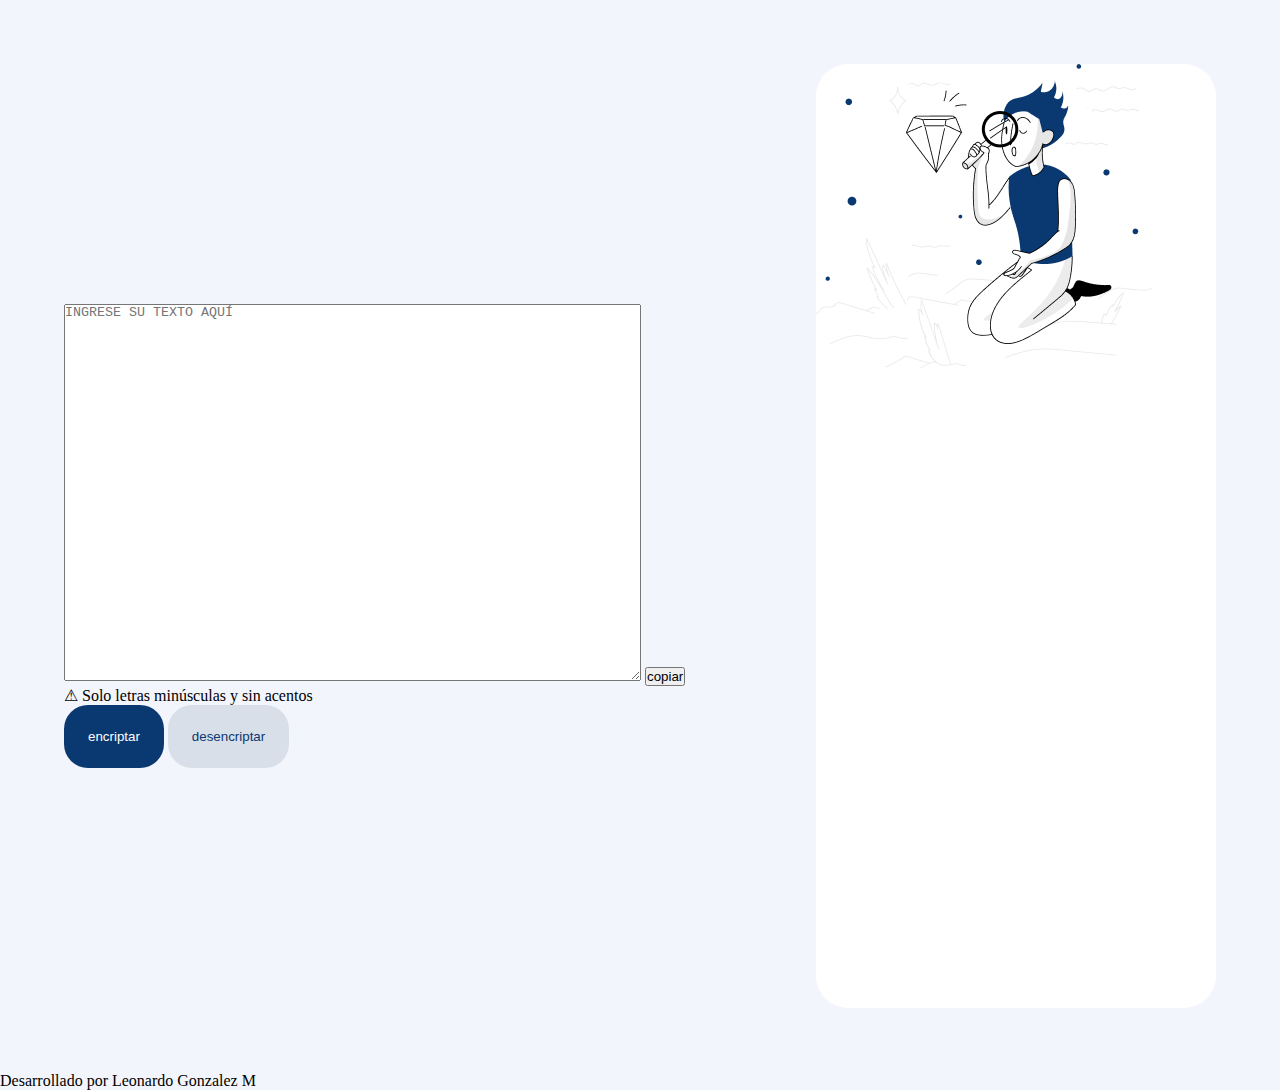
==== index.html @ bc0a764f "ajuste de seccion 2, resultados, css" ====
<!DOCTYPE html>
<html lang="es">
<head>
    <meta charset="UTF-8">
    <meta name="viewport" content="width=device-width, initial-scale=1.0">
    <title>Prueba Leonardo</title>
    <link rel="stylesheet" href="css.css">
</head>
<header></header>
<body>
    <main class="main">
        <div>
            <textarea name="ingreso" placeholder="INGRESE SU TEXTO AQUÍ" cols="70" rows="25"></textarea>
            <button class="copiar"> copiar</button>
            <p>&#9888 Solo letras minúsculas y sin acentos</p>

            <button class="encriptar"> encriptar</button>
            <button class="desencriptar"> desencriptar</button>
        </div>
        <div class="rectangulo">
            <div class="mensaje_respuesta">
                <img src="images/monolupa.png" alt="monolupa">
            </div>
        </div>
       
    </main>
<script>

</script>
</body>
<footer>Desarrollado por Leonardo Gonzalez M</footer>
</html>
---- css.css ----
*{
    padding: 0;
    margin: 0;

}

:root {
    --background-color: #F3F5FC;
    --button1-color: #0A3871; 
    --button2-color: #D8DFE8; 
    --font-family: 'inter';
}

body {
  
    background-color: var(--background-color);
    font-family: var(--font-family);
}

.main{
    display: flex;
    
    align-items: center;
    justify-content: space-between;
    margin: 5%;
}

.botones{
    display: flex;
    gap: 24px;
    display: flex;
}

button.encriptar{
    background-color:var(--button1-color);
    border: none;
    border-radius: 24px;
    color: #ffffff;
    gap: 8px;
    padding: 24px;
    width: fixed 328px;

}
button.desencriptar{
    background-color:var(--button2-color);
    border: none;
    border-radius: 24px;
    color: #0A3871;
    gap: 8px;
    padding: 24px;
    width: fixed 328px;
}
.rectangulo {
    background-color: #ffffff;     /* Color de fondo del rectángulo */
    border-radius: 32px;
    top: 40px;
    width: 400px;
    height: 944px;
    left: 1000px;
    gap: 0px;
}
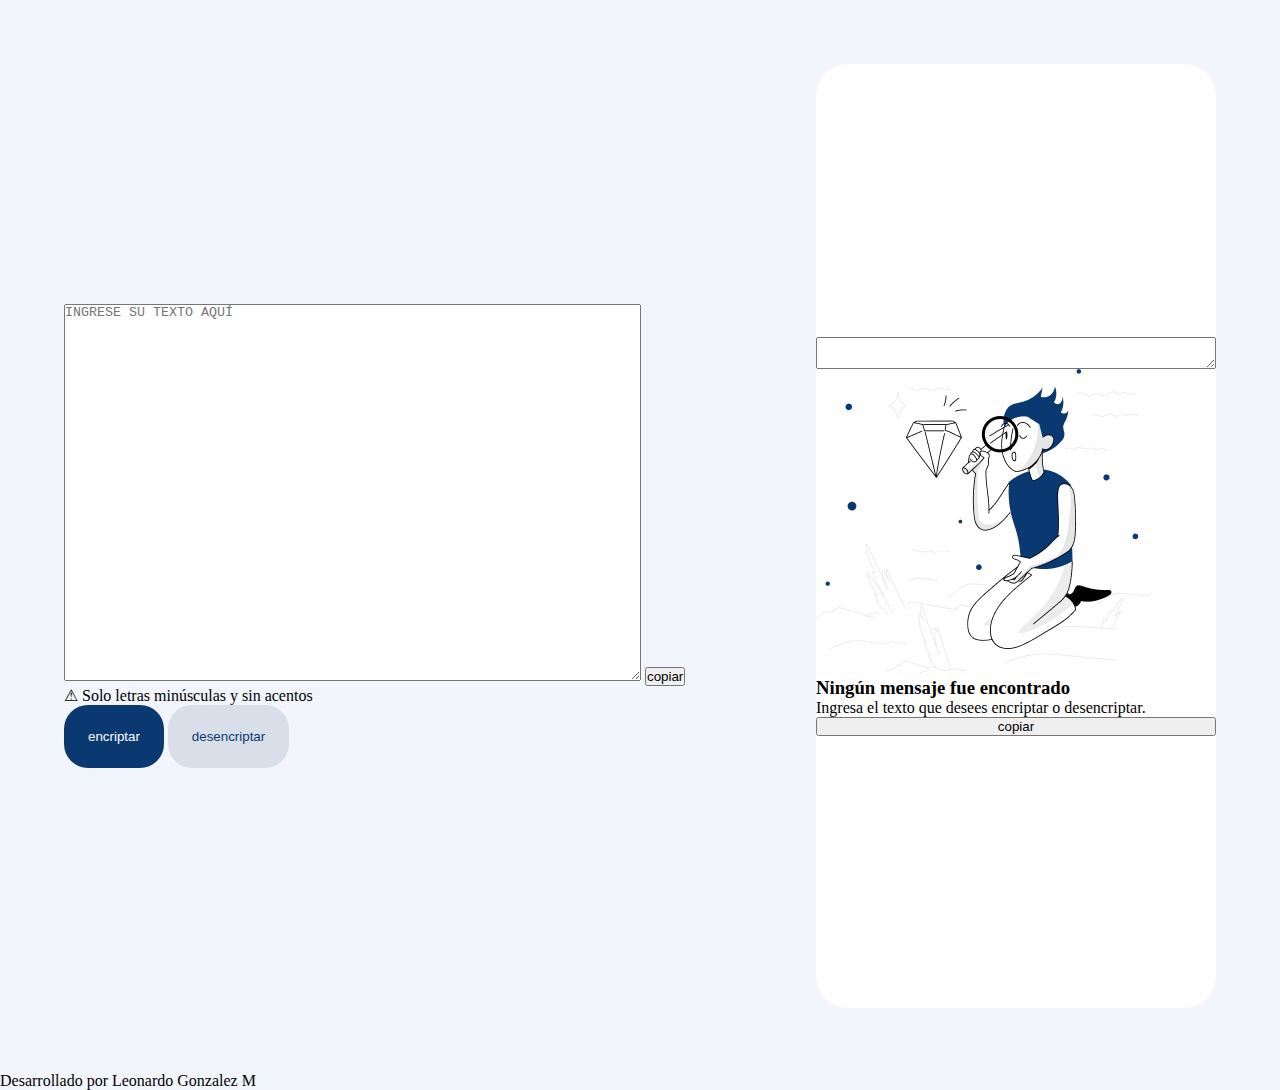
==== commit 82e4a69c: "mejoras" ====
--- a/index.html
+++ b/index.html
@@ -18,9 +18,19 @@
             <button class="desencriptar"> desencriptar</button>
         </div>
         <div class="rectangulo">
-            <div class="mensaje_respuesta">
+            <div class="texto_respuesta">
+                <textarea name="txt_respuesta"></textarea>
+            </div>
+            <div class="muñeco">
                 <img src="images/monolupa.png" alt="monolupa">
             </div>
+            <div class="respuesta1">
+                <h3>Ningún mensaje fue encontrado</h3>
+            </div>
+            <div class="respuesta2">
+                <p>Ingresa el texto que desees encriptar o desencriptar.</p>
+            </div>
+            <button class="copiar"> copiar</button>
         </div>
        
     </main>
--- a/css.css
+++ b/css.css
@@ -28,7 +28,7 @@
 .botones{
     display: flex;
     gap: 24px;
-    display: flex;
+   
 }
 
 button.encriptar{
@@ -51,6 +51,9 @@
     width: fixed 328px;
 }
 .rectangulo {
+    display: flex;
+    flex-direction: column;
+    justify-content: center;
     background-color: #ffffff;     /* Color de fondo del rectángulo */
     border-radius: 32px;
     top: 40px;
@@ -59,4 +62,9 @@
     left: 1000px;
     gap: 0px;
 }
+.texto_respuesta{
+    display: flex;
+    flex-direction: column;
+    justify-content: center;
+}
 
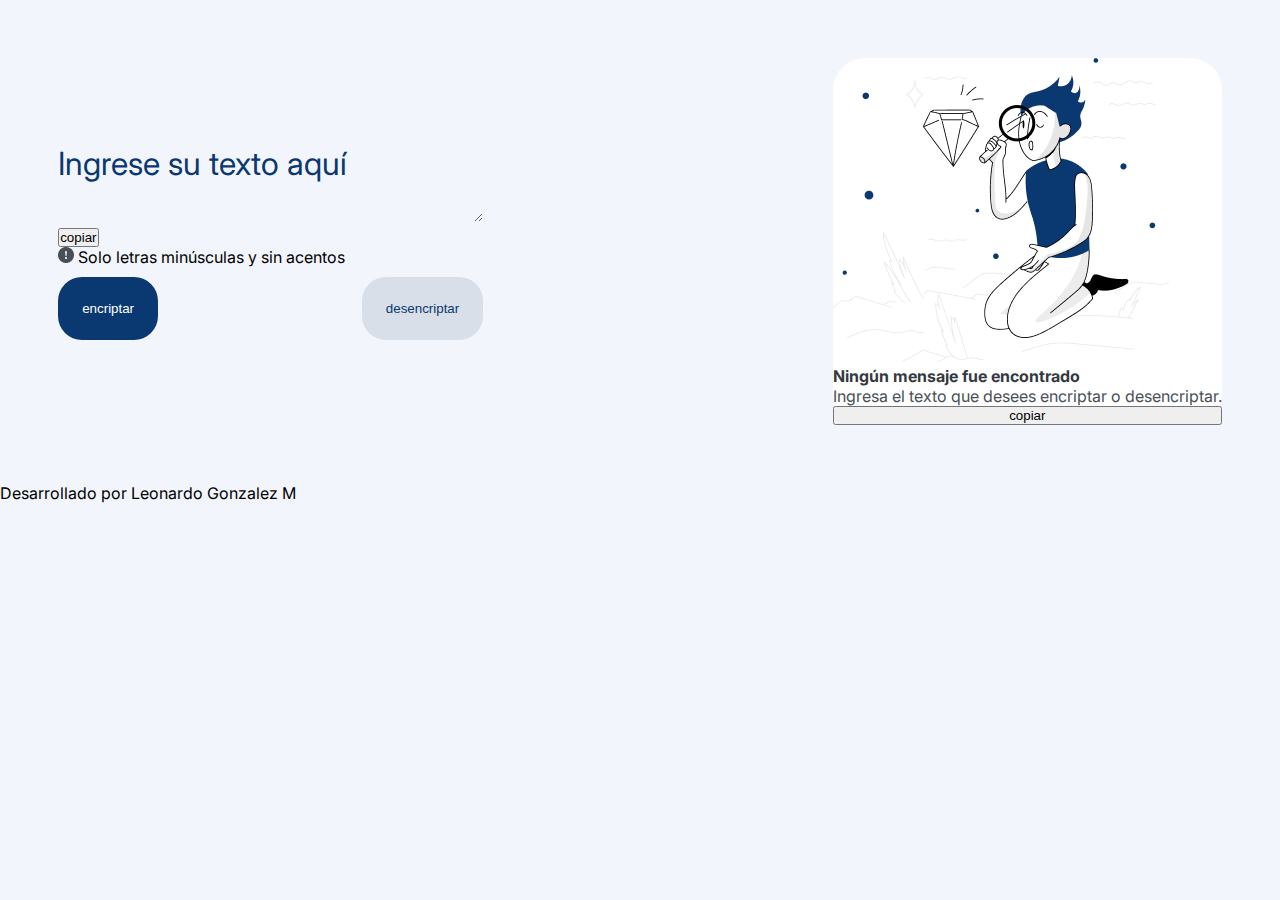
==== commit 920eff65: "ajustes" ====
--- a/index.html
+++ b/index.html
@@ -5,37 +5,47 @@
     <meta name="viewport" content="width=device-width, initial-scale=1.0">
     <title>Prueba Leonardo</title>
     <link rel="stylesheet" href="css.css">
+    <style>
+        @import url('https://fonts.googleapis.com/css2?family=Inter:ital,opsz,wght@0,14..32,100..900;1,14..32,100..900&family=Krona+One&family=Montserrat:ital,wght@0,100..900;1,100..900&display=swap');
+    </style>
 </head>
 <header></header>
 <body>
     <main class="main">
-        <div>
-            <textarea name="ingreso" placeholder="INGRESE SU TEXTO AQUÍ" cols="70" rows="25"></textarea>
+        <div class="area_ingreso">
+            <div>
+                <textarea class="texto_ingreso" name="ingreso" placeholder="Ingrese su texto aquí" ></textarea>
+            </div>
+            <div>
             <button class="copiar"> copiar</button>
-            <p>&#9888 Solo letras minúsculas y sin acentos</p>
-
-            <button class="encriptar"> encriptar</button>
-            <button class="desencriptar"> desencriptar</button>
+            </div>
+            <div> 
+                <p><img src="assets/alerta.png" alt=""> Solo letras minúsculas y sin acentos</p>
+            </div>
+                           
+            <div class="botones">
+                <button class="encriptar"> encriptar</button>
+                <button class="desencriptar"> desencriptar</button>
+            </div>
         </div>
         <div class="rectangulo">
             <div class="texto_respuesta">
-                <textarea name="txt_respuesta"></textarea>
+                <textarea name="txt_respuesta" hidden></textarea>
             </div>
             <div class="muñeco">
                 <img src="images/monolupa.png" alt="monolupa">
             </div>
-            <div class="respuesta1">
-                <h3>Ningún mensaje fue encontrado</h3>
+            <div class="mensaje1">
+                <p>Ningún mensaje fue encontrado</p>
             </div>
-            <div class="respuesta2">
+            <div class="mensaje2">
                 <p>Ingresa el texto que desees encriptar o desencriptar.</p>
             </div>
             <button class="copiar"> copiar</button>
         </div>
        
     </main>
-<script>
-
+<script source="js.js">
 </script>
 </body>
 <footer>Desarrollado por Leonardo Gonzalez M</footer>
--- a/css.css
+++ b/css.css
@@ -4,11 +4,13 @@
 
 }
 
+
+
 :root {
     --background-color: #F3F5FC;
     --button1-color: #0A3871; 
     --button2-color: #D8DFE8; 
-    --font-family: 'inter';
+    --font-family: "Inter", sans-serif;
 }
 
 body {
@@ -19,16 +21,17 @@
 
 .main{
     display: flex;
-    
     align-items: center;
     justify-content: space-between;
-    margin: 5%;
+    margin: 5cap;
 }
 
 .botones{
     display: flex;
+    align-items: center;
     gap: 24px;
-   
+    margin-top: 10px;
+    justify-content: space-between;
 }
 
 button.encriptar{
@@ -57,8 +60,8 @@
     background-color: #ffffff;     /* Color de fondo del rectángulo */
     border-radius: 32px;
     top: 40px;
-    width: 400px;
-    height: 944px;
+    width: auto;
+    height: auto;
     left: 1000px;
     gap: 0px;
 }
@@ -67,4 +70,35 @@
     flex-direction: column;
     justify-content: center;
 }
-
+.area_ingreso{
+    display: flex;
+    flex-direction: column;
+    justify-content: center;
+}
+.mensaje1{
+    font: var(--font-family);
+    font-weight: 700;
+    size: 24px;
+    color: #343A40;
+    }
+.mensaje2{
+    font: var(--font-family);
+    font-weight: 400;
+    font-optical-sizing: 24px;
+        color: #495057;
+}
+.texto_ingreso{
+    font-family: var(--font-family);
+    font-weight: 400;
+    font-size: 32px;
+    color: #0A3871;
+    background-color:var(--background-color);
+    border: none; /* Elimina el borde */
+    outline: none; /* Opcional: elimina el borde que aparece al hacer clic */   
+    }
+    .texto_ingreso::placeholder {
+        color: #0A3871; /* Mismo color que el texto */
+        opacity: 1; /* Asegura que el color se vea claramente */
+    }
+    
+    
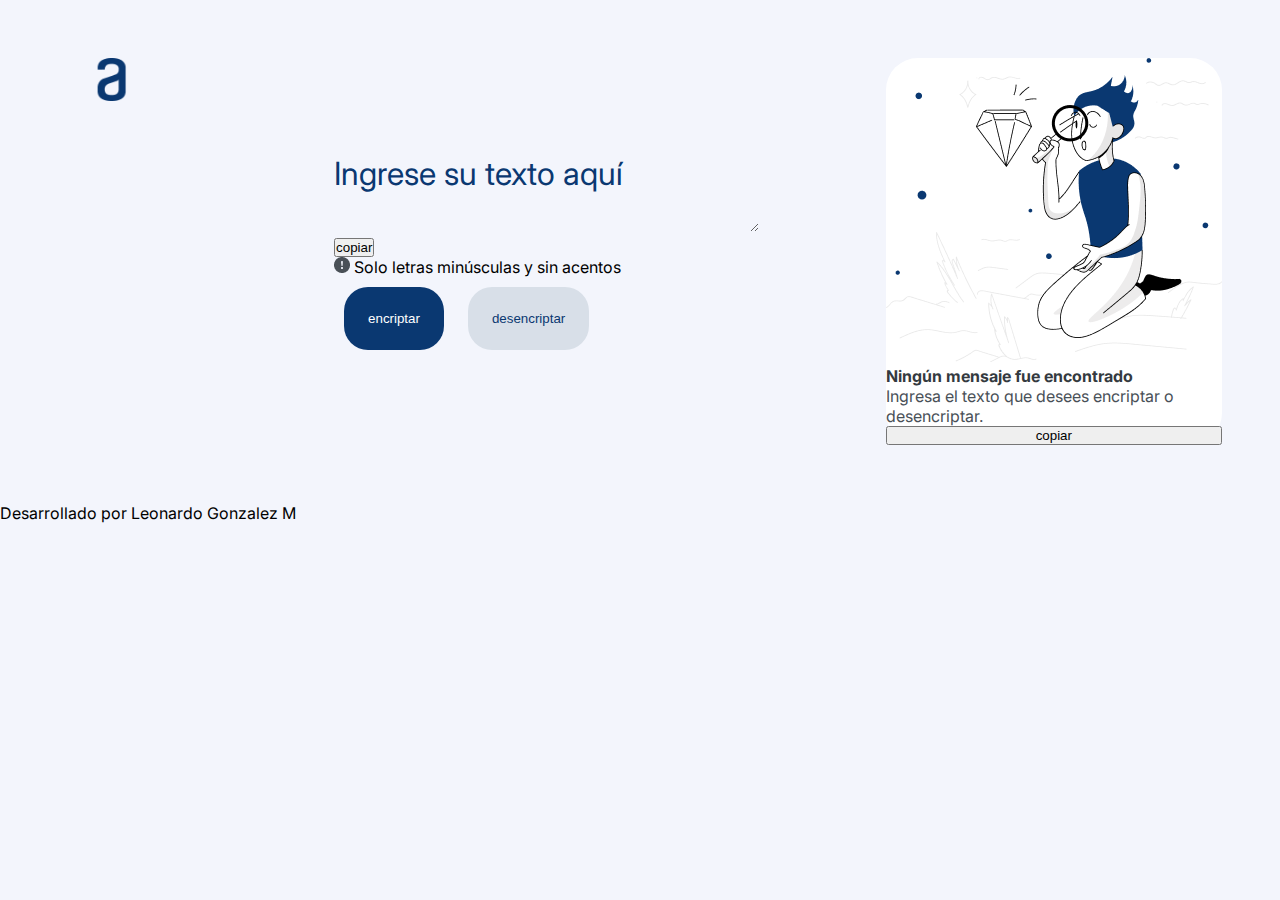
==== commit c7f07ae0: "ajustes" ====
--- a/index.html
+++ b/index.html
@@ -12,6 +12,11 @@
 <header></header>
 <body>
     <main class="main">
+        <div class="logo_seccion">
+             <div> 
+                <img class="logoAlura" src="images/logoAlura.png" alt="logo Alura">
+             </div>
+         </div>
         <div class="area_ingreso">
             <div>
                 <textarea class="texto_ingreso" name="ingreso" placeholder="Ingrese su texto aquí" ></textarea>
@@ -20,7 +25,7 @@
             <button class="copiar"> copiar</button>
             </div>
             <div> 
-                <p><img src="assets/alerta.png" alt=""> Solo letras minúsculas y sin acentos</p>
+                <p><img src="assets/alerta.png" alt="alerta"> Solo letras minúsculas y sin acentos</p>
             </div>
                            
             <div class="botones">
--- a/css.css
+++ b/css.css
@@ -21,17 +21,31 @@
 
 .main{
     display: flex;
-    align-items: center;
     justify-content: space-between;
     margin: 5cap;
 }
+.logo_seccion {
+    display: flex;
+    flex:1 ;
+    align-items: flex-start; /* Asegura que el contenido esté alineado en la parte superior */
+  
+}
+.logoAlura {
+    width: 45%;
+}
 
+.area_ingreso{
+    display: flex;
+    flex:2 ;
+}
 .botones{
     display: flex;
     align-items: center;
     gap: 24px;
     margin-top: 10px;
-    justify-content: space-between;
+    margin-left: 10px;
+    margin-right: 200px;
+
 }
 
 button.encriptar{
@@ -55,6 +69,7 @@
 }
 .rectangulo {
     display: flex;
+    flex:1;
     flex-direction: column;
     justify-content: center;
     background-color: #ffffff;     /* Color de fondo del rectángulo */
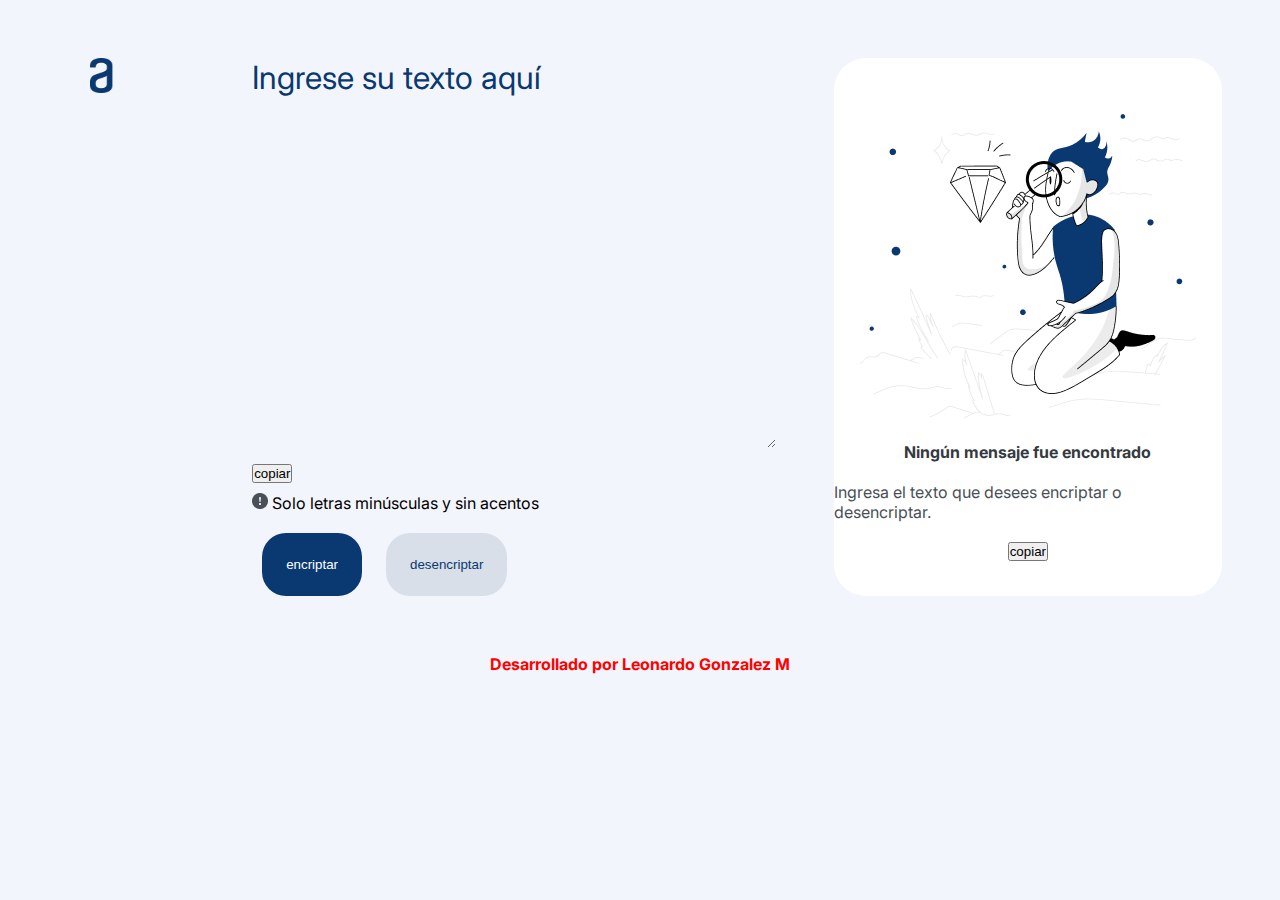
==== commit 714e726a: "ajustes css" ====
--- a/index.html
+++ b/index.html
@@ -19,7 +19,7 @@
          </div>
         <div class="area_ingreso">
             <div>
-                <textarea class="texto_ingreso" name="ingreso" placeholder="Ingrese su texto aquí" ></textarea>
+                <textarea class="texto_ingreso" name="ingreso" placeholder="Ingrese su texto aquí" rows="10" cols="20"></textarea>
             </div>
             <div>
             <button class="copiar"> copiar</button>
@@ -38,7 +38,7 @@
                 <textarea name="txt_respuesta" hidden></textarea>
             </div>
             <div class="muñeco">
-                <img src="images/monolupa.png" alt="monolupa">
+                <img class="muneco" src="images/monolupa.png" alt="monolupa">
             </div>
             <div class="mensaje1">
                 <p>Ningún mensaje fue encontrado</p>
@@ -53,5 +53,5 @@
 <script source="js.js">
 </script>
 </body>
-<footer>Desarrollado por Leonardo Gonzalez M</footer>
+<footer class="footer">Desarrollado por Leonardo Gonzalez M</footer>
 </html>--- a/css.css
+++ b/css.css
@@ -3,8 +3,6 @@
     margin: 0;
 
 }
-
-
 
 :root {
     --background-color: #F3F5FC;
@@ -24,52 +22,78 @@
     justify-content: space-between;
     margin: 5cap;
 }
+/* SECCION 1*/
 .logo_seccion {
     display: flex;
     flex:1 ;
-    align-items: flex-start; /* Asegura que el contenido esté alineado en la parte superior */
+    align-items: flex-start; 
   
 }
-.logoAlura {
-    width: 45%;
+    .logoAlura {
+        width: 45%;
+    }
+
+/* SECCION 2 */
+.area_ingreso {
+    display: flex;
+    flex: 3;
+    flex-direction: column;
+    justify-content: center;
+    gap: 10px;
 }
 
-.area_ingreso{
-    display: flex;
-    flex:2 ;
-}
-.botones{
-    display: flex;
-    align-items: center;
-    gap: 24px;
-    margin-top: 10px;
-    margin-left: 10px;
-    margin-right: 200px;
+    .texto_ingreso {
+        font-family: var(--font-family);
+        font-weight: 400;
+        font-size: 32px;
+        color: #0A3871;
+        background-color: var(--background-color);
+        border: none; /* Elimina el borde */
+        outline: none; /* Opcional: elimina el borde que aparece al hacer clic */
+        width: 90%;
+        align-items: center;
+        justify-content: center;
+        
+    }
+       
+        .texto_ingreso::placeholder {
+            color: #0A3871; /* Mismo color que el texto */
+            opacity: 1; /* Asegura que el color se vea claramente */
+        }
+        .botones{
+            display: flex;
+            align-items: center;
+            gap: 24px;
+            margin-top: 10px;
+            margin-left: 10px;
+            margin-right: 200px;
+        
+        }
+        
+        button.encriptar{
+            background-color:var(--button1-color);
+            border: none;
+            border-radius: 24px;
+            color: #ffffff;
+            gap: 8px;
+            padding: 24px;
+            width: fixed 328px;
+        
+        }
+        button.desencriptar{
+            background-color:var(--button2-color);
+            border: none;
+            border-radius: 24px;
+            color: #0A3871;
+            gap: 8px;
+            padding: 24px;
+            width: fixed 328px;
+        }
 
-}
-
-button.encriptar{
-    background-color:var(--button1-color);
-    border: none;
-    border-radius: 24px;
-    color: #ffffff;
-    gap: 8px;
-    padding: 24px;
-    width: fixed 328px;
-
-}
-button.desencriptar{
-    background-color:var(--button2-color);
-    border: none;
-    border-radius: 24px;
-    color: #0A3871;
-    gap: 8px;
-    padding: 24px;
-    width: fixed 328px;
-}
+/* SECCION 3*/
 .rectangulo {
     display: flex;
-    flex:1;
+    flex:2;
     flex-direction: column;
     justify-content: center;
     background-color: #ffffff;     /* Color de fondo del rectángulo */
@@ -78,42 +102,38 @@
     width: auto;
     height: auto;
     left: 1000px;
-    gap: 0px;
-}
-.texto_respuesta{
-    display: flex;
-    flex-direction: column;
+    gap: 20px;
+    align-items: center;
     justify-content: center;
 }
-.area_ingreso{
+
+    .muneco{
+  
+        width: 100%;
+    
+    }
+    .mensaje1{
+        font: var(--font-family);
+        font-weight: 700;
+        size: 24px;
+        color: #343A40;
+    
+    }
+    .mensaje2{
+        font: var(--font-family);
+        font-weight: 400;
+        font-optical-sizing: 24px;
+            color: #495057;
+
+    }
+
+.footer{
+    background-color: var(--background-color);
+    font-family: var(--font-family);
     display: flex;
-    flex-direction: column;
+    align-items: center;
     justify-content: center;
-}
-.mensaje1{
-    font: var(--font-family);
+    color: red;
     font-weight: 700;
-    size: 24px;
-    color: #343A40;
-    }
-.mensaje2{
-    font: var(--font-family);
-    font-weight: 400;
-    font-optical-sizing: 24px;
-        color: #495057;
-}
-.texto_ingreso{
-    font-family: var(--font-family);
-    font-weight: 400;
-    font-size: 32px;
-    color: #0A3871;
-    background-color:var(--background-color);
-    border: none; /* Elimina el borde */
-    outline: none; /* Opcional: elimina el borde que aparece al hacer clic */   
-    }
-    .texto_ingreso::placeholder {
-        color: #0A3871; /* Mismo color que el texto */
-        opacity: 1; /* Asegura que el color se vea claramente */
-    }
     
-    
+}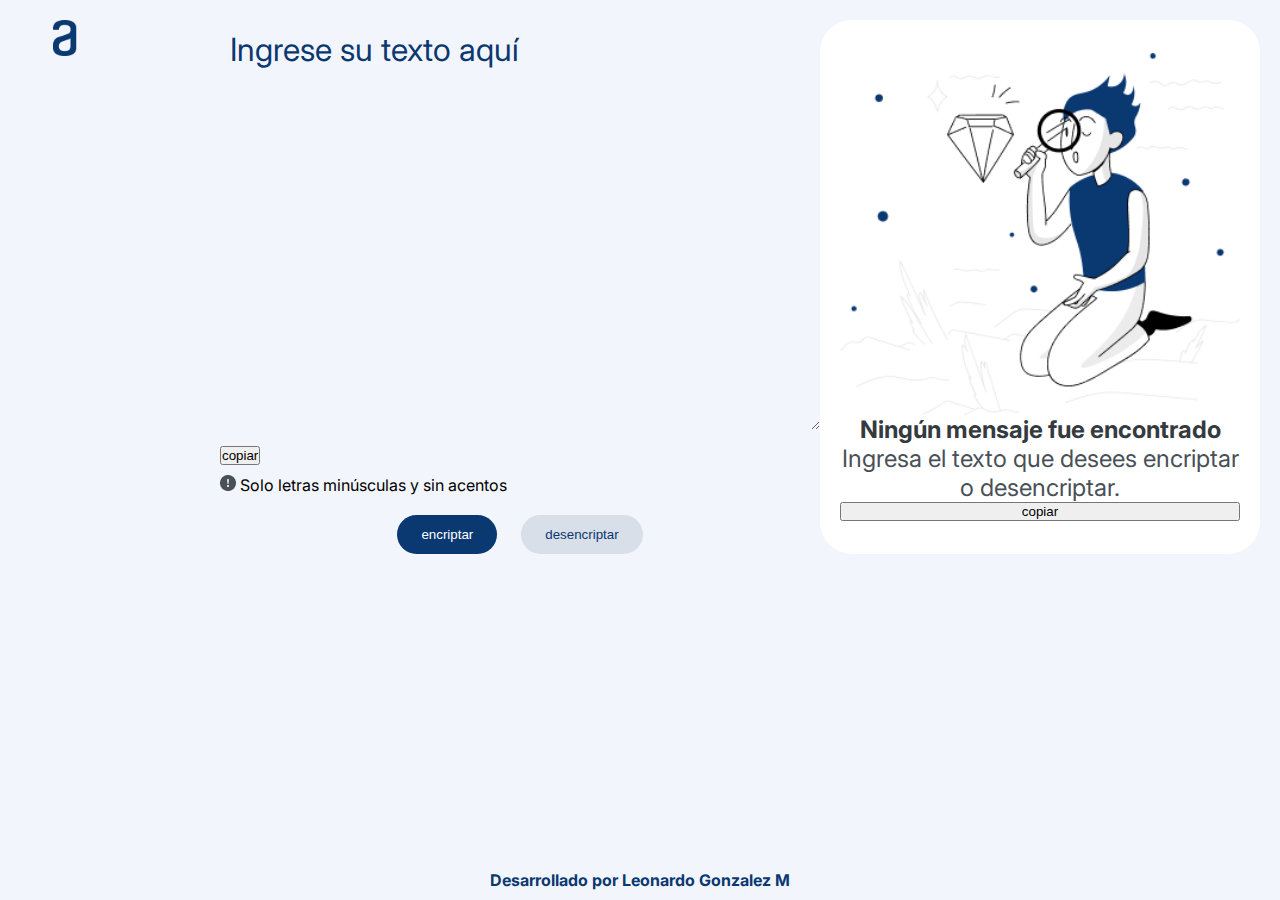
==== commit e43483a6: "ultimos ajustes css" ====
--- a/index.html
+++ b/index.html
@@ -50,8 +50,7 @@
         </div>
        
     </main>
-<script source="js.js">
-</script>
+    <script src="js.js"></script>
 </body>
 <footer class="footer">Desarrollado por Leonardo Gonzalez M</footer>
 </html>--- a/css.css
+++ b/css.css
@@ -1,7 +1,7 @@
-*{
+* {
     padding: 0;
     margin: 0;
-
+    box-sizing: border-box;
 }
 
 :root {
@@ -12,26 +12,26 @@
 }
 
 body {
-  
     background-color: var(--background-color);
     font-family: var(--font-family);
 }
 
-.main{
+main {
     display: flex;
     justify-content: space-between;
-    margin: 5cap;
+    margin: 20px; /* Ajustado de 5cap a 20px para asegurar que haya un margen visible */
 }
-/* SECCION 1*/
+
+/* SECCION 1 */
 .logo_seccion {
     display: flex;
-    flex:1 ;
+    flex: 1;
     align-items: flex-start; 
-  
 }
-    .logoAlura {
-        width: 45%;
-    }
+
+.logoAlura {
+    width: 45%;
+}
 
 /* SECCION 2 */
 .area_ingreso {
@@ -42,98 +42,96 @@
     gap: 10px;
 }
 
-    .texto_ingreso {
-        font-family: var(--font-family);
-        font-weight: 400;
-        font-size: 32px;
-        color: #0A3871;
-        background-color: var(--background-color);
-        border: none; /* Elimina el borde */
-        outline: none; /* Opcional: elimina el borde que aparece al hacer clic */
-        width: 90%;
-        align-items: center;
-        justify-content: center;
-        
-    }
-       
-        .texto_ingreso::placeholder {
-            color: #0A3871; /* Mismo color que el texto */
-            opacity: 1; /* Asegura que el color se vea claramente */
-        }
-        .botones{
-            display: flex;
-            align-items: center;
-            gap: 24px;
-            margin-top: 10px;
-            margin-left: 10px;
-            margin-right: 200px;
-        
-        }
-        
-        button.encriptar{
-            background-color:var(--button1-color);
-            border: none;
-            border-radius: 24px;
-            color: #ffffff;
-            gap: 8px;
-            padding: 24px;
-            width: fixed 328px;
-        
-        }
-        button.desencriptar{
-            background-color:var(--button2-color);
-            border: none;
-            border-radius: 24px;
-            color: #0A3871;
-            gap: 8px;
-            padding: 24px;
-            width: fixed 328px;
-        }
+.texto_ingreso {
+    font-family: var(--font-family);
+    font-weight: 400;
+    font-size: 32px;
+    color: #0A3871;
+    background-color: var(--background-color);
+    border: none;
+    outline: none;
+    width: 100%; /* Cambiado de 90% a 100% para ajustar al ancho del contenedor */
+    padding: 10px; /* Añadido padding para mejor apariencia del textarea */
+}
 
-/* SECCION 3*/
+.texto_ingreso::placeholder {
+    color: #0A3871;
+    opacity: 1;
+}
+
+.botones {
+    display: flex;
+    align-items: center;
+    gap: 24px;
+    margin-top: 10px;
+    justify-content: center; /* Centra los botones horizontalmente */
+}
+
+button.encriptar, button.desencriptar {
+    border: none;
+    border-radius: 24px;
+    color: #ffffff;
+    gap: 8px;
+    padding: 12px 24px; /* Ajustado el padding para mejor apariencia */
+    cursor: pointer;
+}
+
+button.encriptar {
+    background-color: var(--button1-color);
+}
+
+button.desencriptar {
+    background-color: var(--button2-color);
+    color: #0A3871; /* Texto en color específico para desencriptar */
+}
+
+/* SECCION 3 */
 .rectangulo {
     display: flex;
-    flex:2;
+    flex: 2;
     flex-direction: column;
     justify-content: center;
-    background-color: #ffffff;     /* Color de fondo del rectángulo */
+    background-color: #ffffff;
     border-radius: 32px;
-    top: 40px;
-    width: auto;
-    height: auto;
-    left: 1000px;
-    gap: 20px;
-    align-items: center;
-    justify-content: center;
+    padding: 20px; /* Añadido padding para espacio interior */
+    width: 100%; /* Ajustado para que ocupe todo el ancho disponible */
+    max-width: 600px; /* Añadido max-width para limitar el tamaño máximo */
+    margin: 0 auto; /* Centrando el rectángulo */
 }
 
-    .muneco{
-  
-        width: 100%;
-    
-    }
-    .mensaje1{
-        font: var(--font-family);
-        font-weight: 700;
-        size: 24px;
-        color: #343A40;
-    
-    }
-    .mensaje2{
-        font: var(--font-family);
-        font-weight: 400;
-        font-optical-sizing: 24px;
-            color: #495057;
+.muneco {
+    width: 100%;
+    display: flex;
+    justify-content: center; /* Centra la imagen horizontalmente */
+}
 
-    }
+.mensaje1, .mensaje2 {
+    font-family: var(--font-family);
+    text-align: center; /* Centra el texto dentro de los contenedores */
+}
 
-.footer{
+.mensaje1 {
+    font-weight: 700;
+    font-size: 24px;
+    color: #343A40;
+}
+
+.mensaje2 {
+    font-weight: 400;
+    font-size: 24px; /* Ajustado para consistencia */
+    color: #495057;
+}
+
+.footer {
     background-color: var(--background-color);
     font-family: var(--font-family);
     display: flex;
     align-items: center;
     justify-content: center;
-    color: red;
+    color: #0A3871; /* Ajustado para consistencia con el tema */
     font-weight: 700;
-    
-}+    padding: 10px; /* Añadido padding para mejorar el espaciado */
+    position: fixed;
+    width: 100%;
+    bottom: 0;
+}
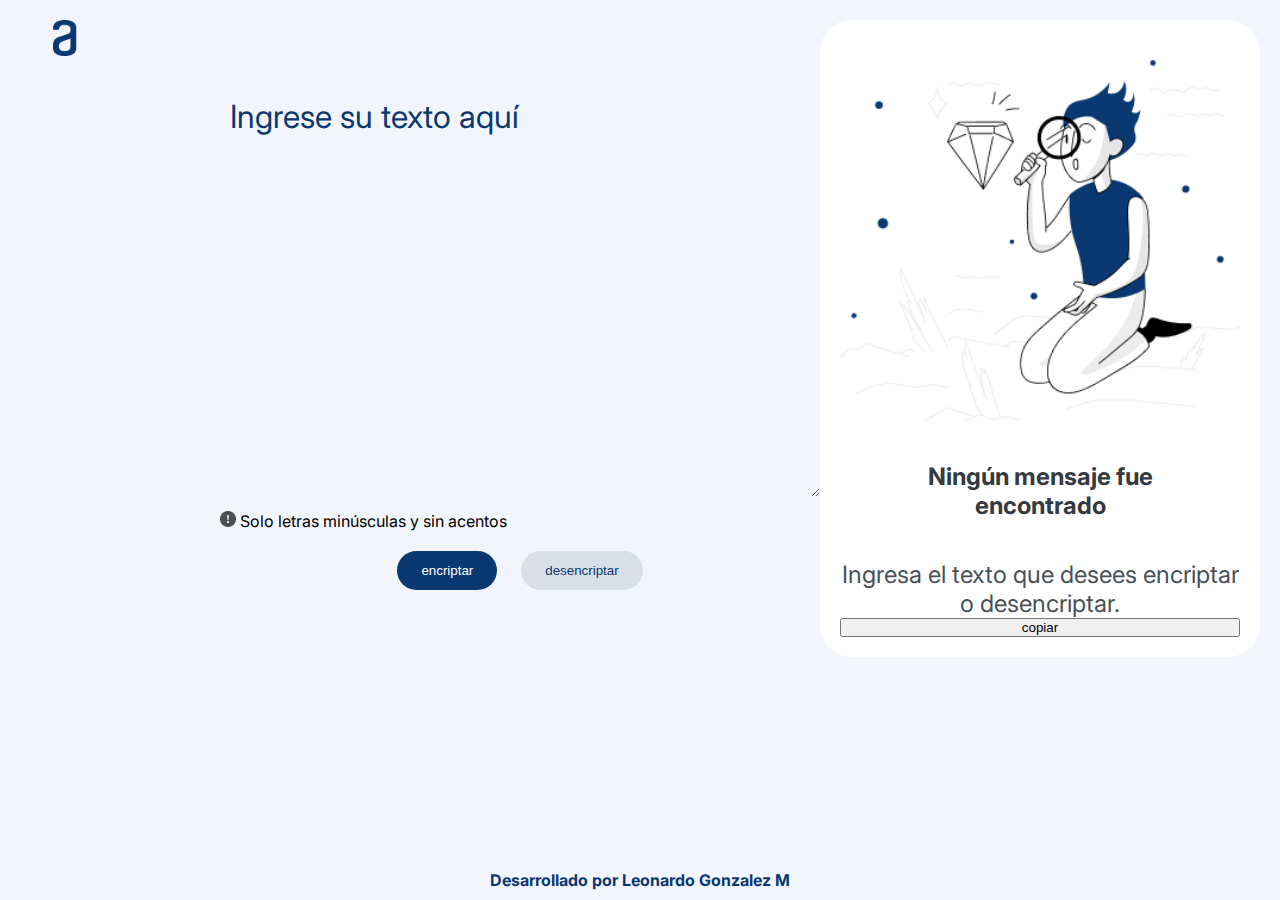
==== commit a0b1ec61: "se hace js" ====
--- a/index.html
+++ b/index.html
@@ -21,9 +21,6 @@
             <div>
                 <textarea class="texto_ingreso" name="ingreso" placeholder="Ingrese su texto aquí" rows="10" cols="20"></textarea>
             </div>
-            <div>
-            <button class="copiar"> copiar</button>
-            </div>
             <div> 
                 <p><img src="assets/alerta.png" alt="alerta"> Solo letras minúsculas y sin acentos</p>
             </div>
@@ -35,9 +32,9 @@
         </div>
         <div class="rectangulo">
             <div class="texto_respuesta">
-                <textarea name="txt_respuesta" hidden></textarea>
+                <textarea class="txt_respuesta" name="text_respuesta" hidden></textarea>
             </div>
-            <div class="muñeco">
+            <div class="muñeco" >
                 <img class="muneco" src="images/monolupa.png" alt="monolupa">
             </div>
             <div class="mensaje1">
--- a/css.css
+++ b/css.css
@@ -98,7 +98,17 @@
     max-width: 600px; /* Añadido max-width para limitar el tamaño máximo */
     margin: 0 auto; /* Centrando el rectángulo */
 }
-
+.texto_respuesta{
+    font-family: var(--font-family);
+    font-weight: 400;
+    font-size: 32px;
+    color: #0A3871;
+    background-color: #ffffff;
+    border: none;
+    outline: none;
+    width: 100%; /* Cambiado de 90% a 100% para ajustar al ancho del contenedor */
+    padding: 10px; /* Añadido padding para mejor apariencia del textarea */
+}
 .muneco {
     width: 100%;
     display: flex;
@@ -114,6 +124,7 @@
     font-weight: 700;
     font-size: 24px;
     color: #343A40;
+    padding: 10%; 
 }
 
 .mensaje2 {
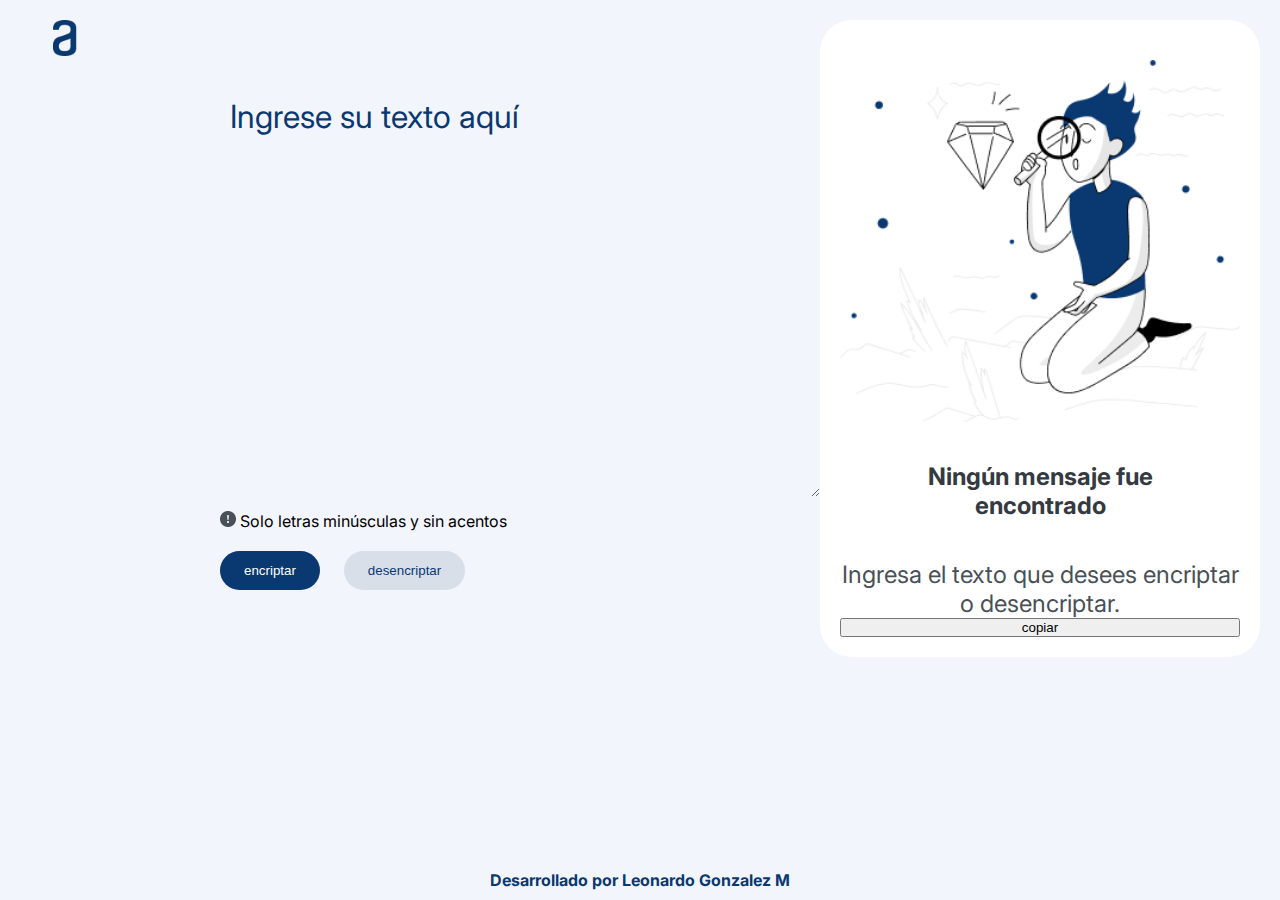
==== commit af97a590: "mejora de js , se añade que se elimine el texto ingresado, segun el video" ====
--- a/index.html
+++ b/index.html
@@ -21,7 +21,7 @@
             <div>
                 <textarea class="texto_ingreso" name="ingreso" placeholder="Ingrese su texto aquí" rows="10" cols="20"></textarea>
             </div>
-            <div> 
+            <div class="alerta1"> 
                 <p><img src="assets/alerta.png" alt="alerta"> Solo letras minúsculas y sin acentos</p>
             </div>
                            
--- a/css.css
+++ b/css.css
@@ -64,23 +64,24 @@
     align-items: center;
     gap: 24px;
     margin-top: 10px;
-    justify-content: center; /* Centra los botones horizontalmente */
+    width: 100%;
 }
 
-button.encriptar, button.desencriptar {
+button.encriptar {
     border: none;
     border-radius: 24px;
     color: #ffffff;
-    gap: 8px;
     padding: 12px 24px; /* Ajustado el padding para mejor apariencia */
     cursor: pointer;
-}
-
-button.encriptar {
     background-color: var(--button1-color);
 }
 
 button.desencriptar {
+    border: none;
+    border-radius: 24px;
+    color: #ffffff;
+    padding: 12px 24px; /* Ajustado el padding para mejor apariencia */
+    cursor: pointer;
     background-color: var(--button2-color);
     color: #0A3871; /* Texto en color específico para desencriptar */
 }
